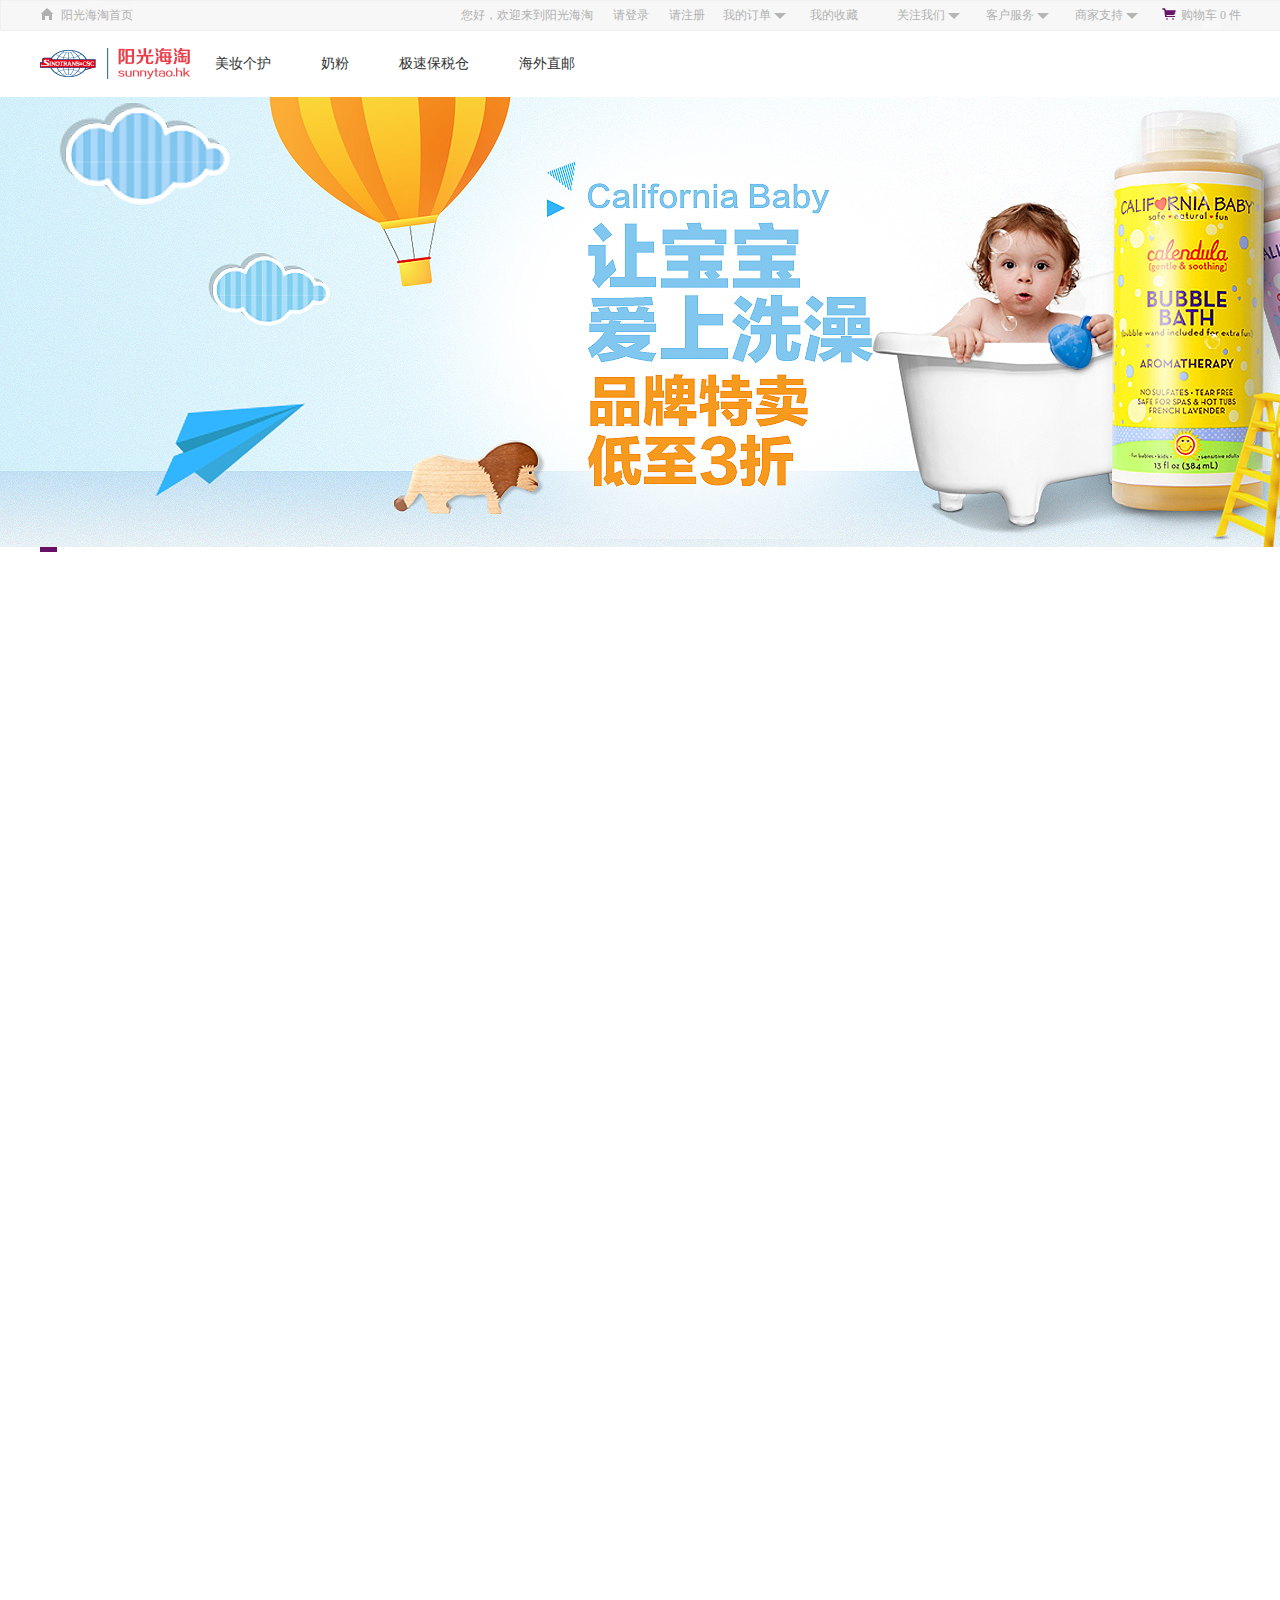
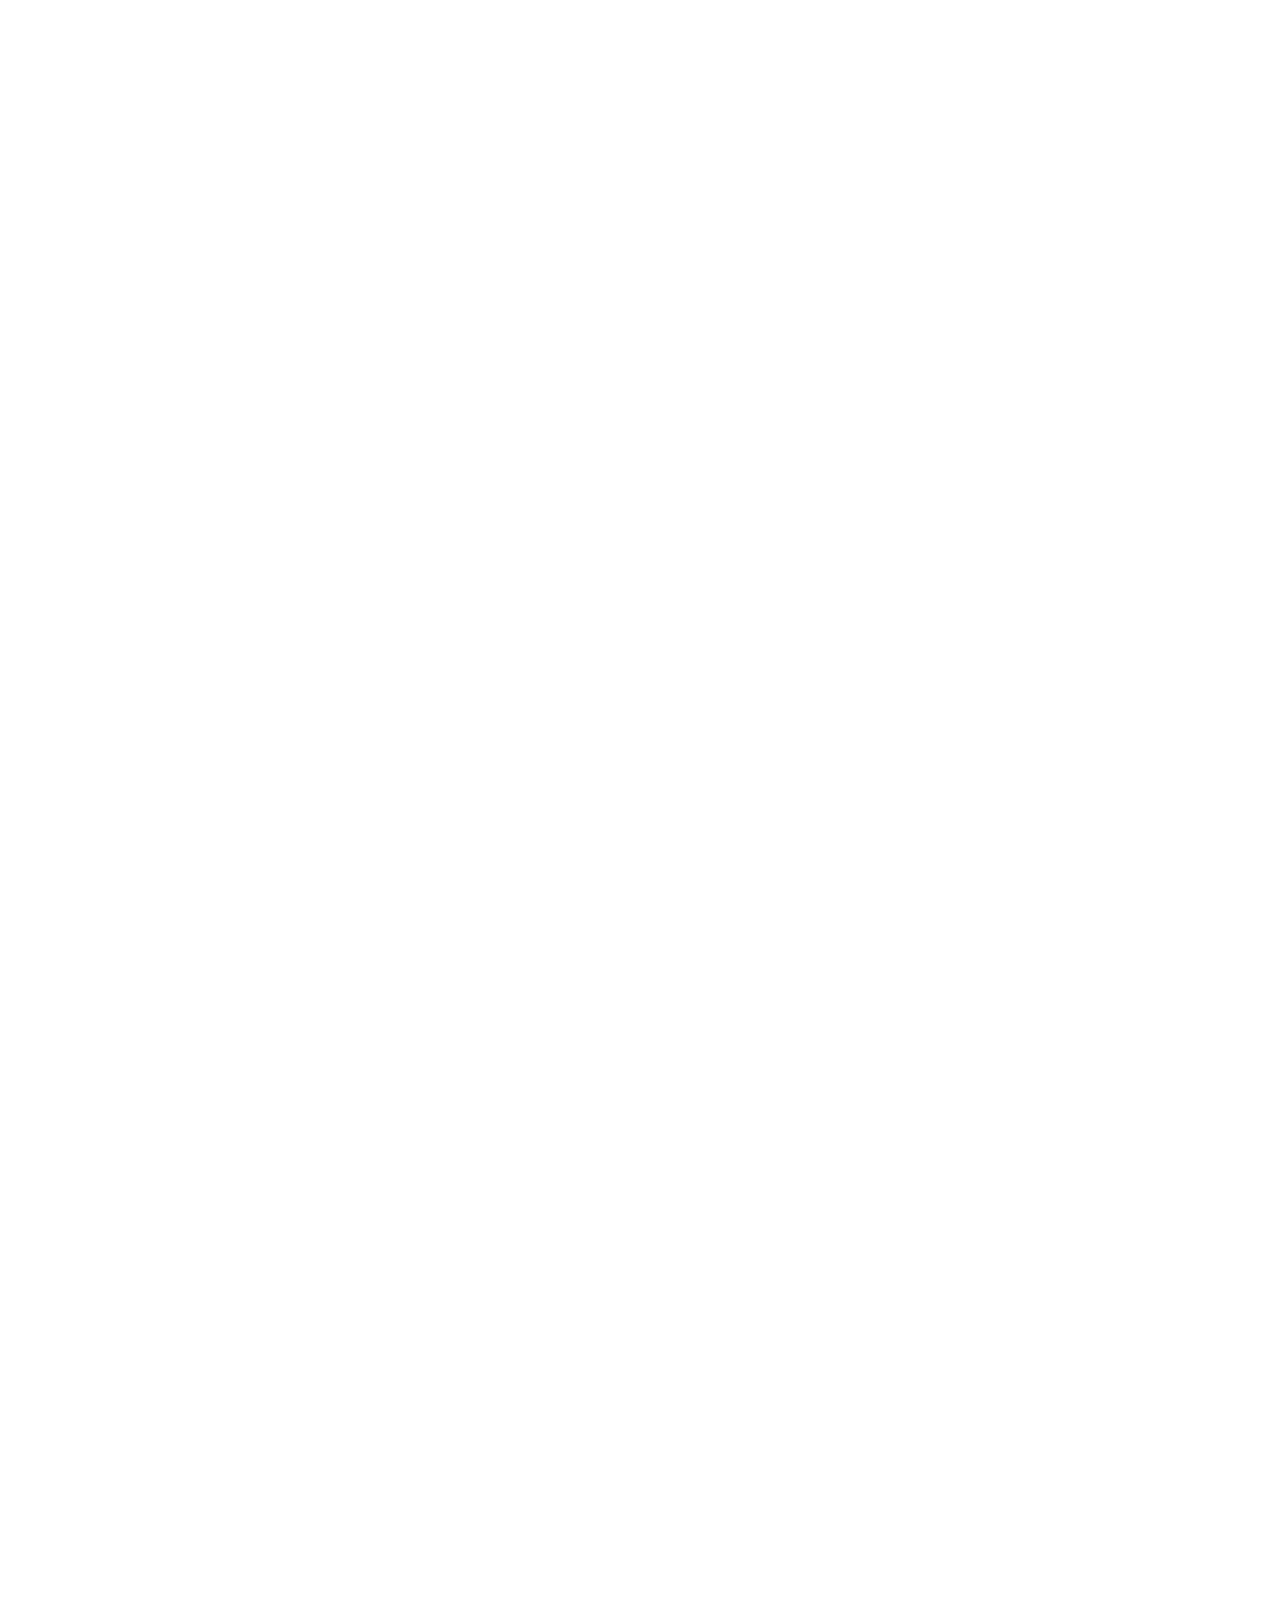
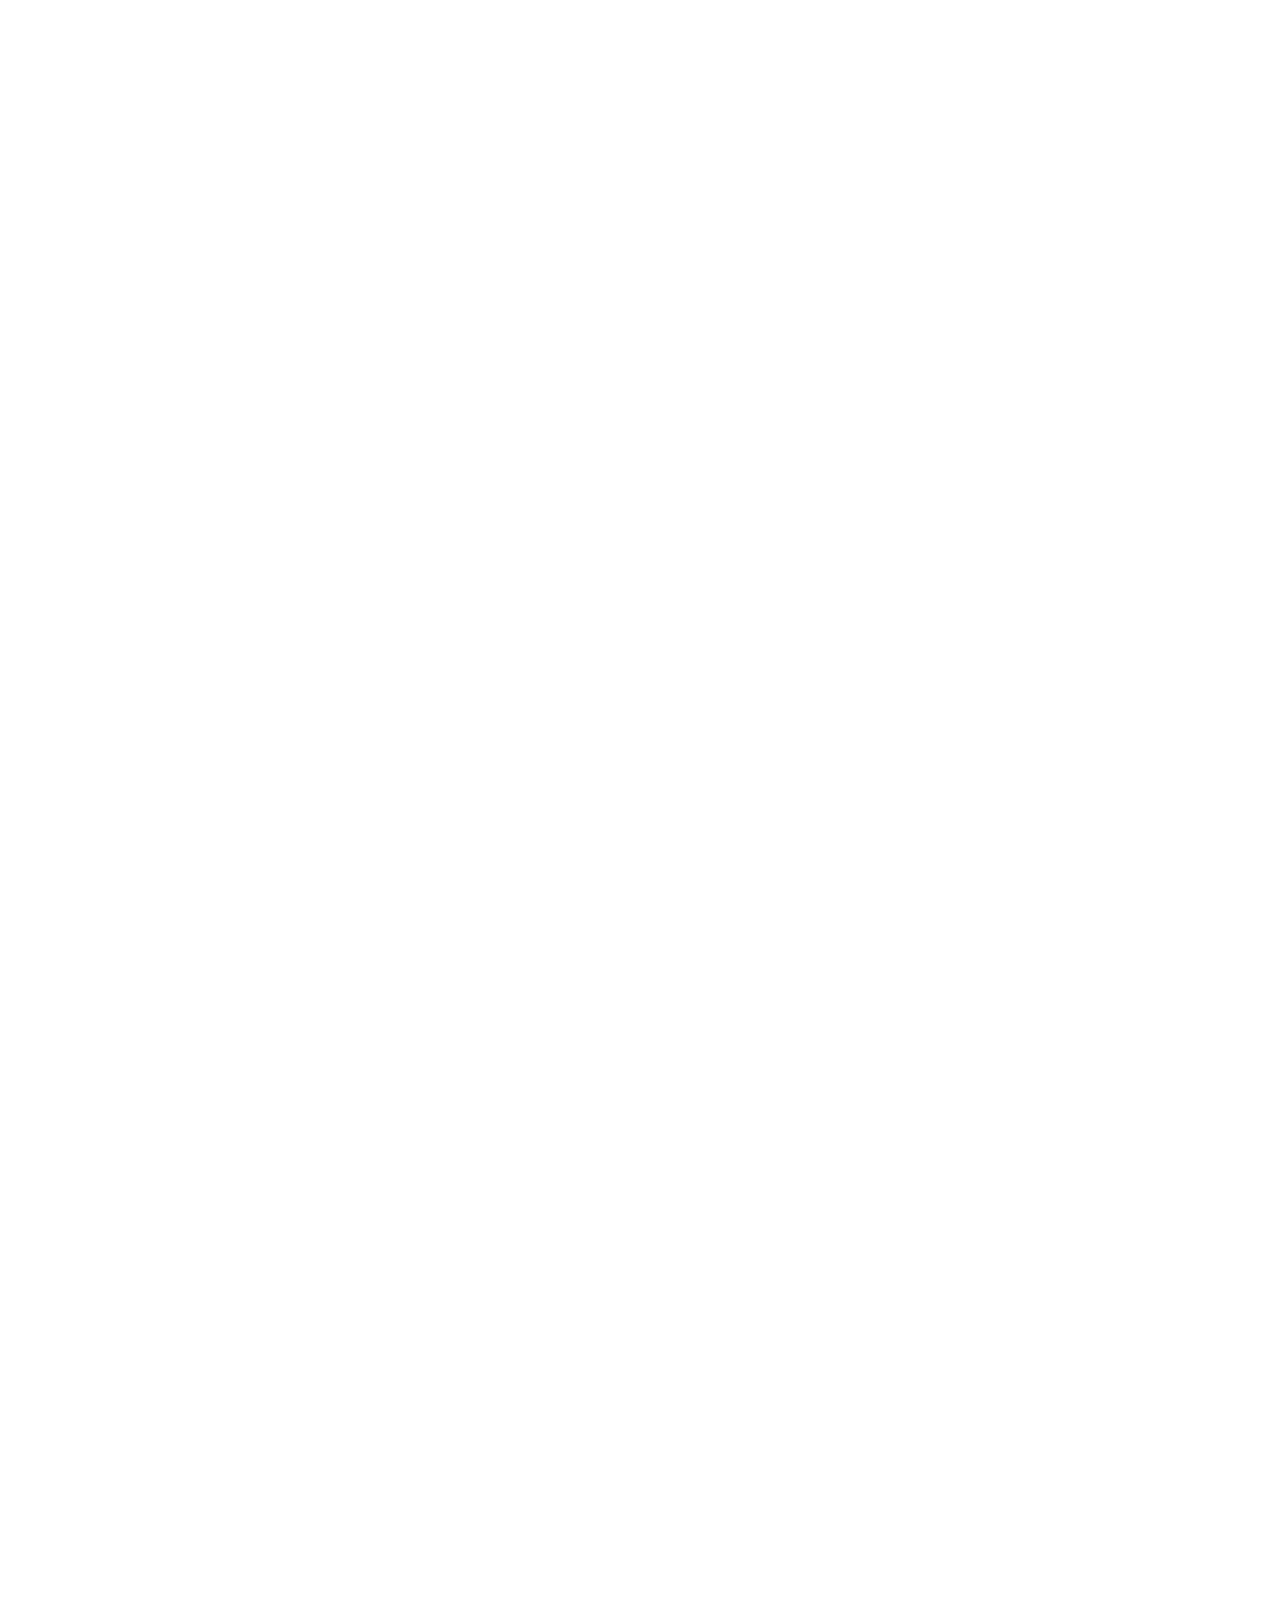
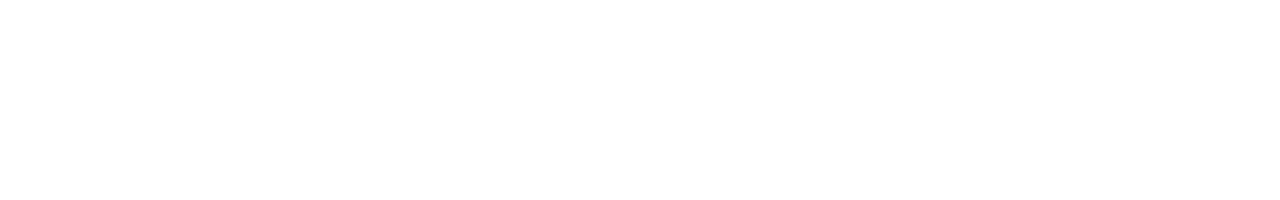
==== src/index.html @ ca4d538e "top nav and banner完成" ====
<!doctype html>
<html lang="en">
<head>
	<meta charset="UTF-8">
	<title>阳光海淘</title>
</head>
<link rel="stylesheet" href="css/style.css">
<link rel="stylesheet" href="css/index.css">
<script src="js/jquery.js"></script>
<body>
<!-- top -->
	<div class="topWrap">
		<div class="top">
			<p class="left topLeft"><a href="index.html">阳光海淘首页</a></p>
			<div class="right topRight">
				<span class="left">您好，欢迎来到阳光海淘</span>
				<a class="left" href="html/login.html">请登录</a>
				<a class="left" href="html/register.html">请注册</a>
				<ul class="left dingdan">
					<li>我的订单
						<span class="triangle"></span>
						<div class="subList">
							<a href="">待支付</a>
							<a href="">待发货</a>
							<a href="">待评价</a>
						</div>
					</li>
					<li>我的收藏</li>
				</ul>
				<ul class="left guanzhu">
					<li>关注我们
						<span class="triangle"></span>
						<div class="subList">
							<a href="">待支付</a>
							<a href="">待发货</a>
							<a href="">待评价</a>
						</div>
					</li>
					<li>客户服务
						<span class="triangle"></span>
						<div class="subList">
							<a href="">在线客服</a>
							<a href="">客服邮箱</a>
							<a href="">客服电话</a>
						</div>
					</li>
					<li>商家支持
						<span class="triangle"></span>
						<div class="subList">
							<a href="">企业入驻</a>
							<a href="">卖家中心</a>
						</div>
					</li>
				</ul>
				<p class="left shoppingCart">购物车 <span id="goodsNum"> 0 </span> 件</p>
			</div>
		</div>
	</div>
<!-- nav -->
	<nav>
		<h1 class="logo left"><a href="index.html"><img src="img/logo.png" alt=""></a></h1>
		<ul class="left nav">
			<li>
				<a href="">美妆个护</a>
				<div class="listBottom"></div>
			</li>
			<li>
				<a href="">奶粉</a>
				<div class="listBottom"></div>

			</li>
			<li>
				<a href="">极速保税仓</a>
				<div class="listBottom"></div>
			</li>
			<li>
				<a href="">海外直邮</a>
				<div class="listBottom"></div>
			</li>
			<div class="subNav">
				<ul>
					<li><a href="">品牌</a></li>
					<li><a href="">jacob hooy 雅歌布</a></li>
					<li><a href="">avene 雅漾</a></li>
					<li><a href="">Montagne Jeuesse</a></li>
					<li><a href="">Nuxe 欧树</a></li>
					<li><a href="">Caudalie 欧缇丽</a></li>
					<li><a href="">balea 芭乐雅</a></li>
					<li><a href="">Bioderma 贝德玛</a></li>
					<li><a href="">CHI</a></li>
					<li><a href="">Mustela 妙乐思</a></li>
				</ul>
				<ul>
					<li><a href="">美妆个护</a></li>
					<li><a href="">面部护肤</a></li>
					<li><a href="">身体洗护</a></li>
					<li><a href="">洗发护发</a></li>
					<li><a href="">口腔护理</a></li>
					<li><a href="">手足护理</a></li>
				</ul>
			</div>
			<div class="subNav">
				<ul>
					<li><a href="">品牌</a></li>
					<li><a href="">jacob hooy 雅歌布</a></li>
					<li><a href="">avene 雅漾</a></li>
					<li><a href="">Montagne Jeuesse</a></li>
					<li><a href="">Nuxe 欧树</a></li>
					<li><a href="">Caudalie 欧缇丽</a></li>
					<li><a href="">balea 芭乐雅</a></li>
					<li><a href="">Bioderma 贝德玛</a></li>
					<li><a href="">CHI</a></li>
					<li><a href="">Mustela 妙乐思</a></li>
				</ul>
				<ul>
					<li><a href="">美妆个护</a></li>
					<li><a href="">面部护肤</a></li>
					<li><a href="">身体洗护</a></li>
					<li><a href="">洗发护发</a></li>
					<li><a href="">口腔护理</a></li>
					<li><a href="">手足护理</a></li>
				</ul>
				<ul>
					<li><a href="">品牌</a></li>
					<li><a href="">jacob hooy 雅歌布</a></li>
					<li><a href="">avene 雅漾</a></li>
					<li><a href="">Montagne Jeuesse</a></li>
					<li><a href="">Nuxe 欧树</a></li>
					<li><a href="">Caudalie 欧缇丽</a></li>
					<li><a href="">balea 芭乐雅</a></li>
					<li><a href="">Bioderma 贝德玛</a></li>
					<li><a href="">CHI</a></li>
					<li><a href="">Mustela 妙乐思</a></li>
				</ul>
			</div>
			<div class="subNav">
				<ul>
					<li><a href="">品牌</a></li>
					<li><a href="">jacob hooy 雅歌布</a></li>
					<li><a href="">avene 雅漾</a></li>
					<li><a href="">Montagne Jeuesse</a></li>
					<li><a href="">Nuxe 欧树</a></li>
					<li><a href="">Caudalie 欧缇丽</a></li>
					<li><a href="">balea 芭乐雅</a></li>
					<li><a href="">Bioderma 贝德玛</a></li>
					<li><a href="">CHI</a></li>
					<li><a href="">Mustela 妙乐思</a></li>
				</ul>
				<ul>
					<li><a href="">品牌</a></li>
					<li><a href="">jacob hooy 雅歌布</a></li>
					<li><a href="">avene 雅漾</a></li>
					<li><a href="">Montagne Jeuesse</a></li>
					<li><a href="">Nuxe 欧树</a></li>
					<li><a href="">Caudalie 欧缇丽</a></li>
					<li><a href="">balea 芭乐雅</a></li>
					<li><a href="">Bioderma 贝德玛</a></li>
					<li><a href="">CHI</a></li>
					<li><a href="">Mustela 妙乐思</a></li>
				</ul>
				<ul>
					<li><a href="">品牌</a></li>
					<li><a href="">jacob hooy 雅歌布</a></li>
					<li><a href="">avene 雅漾</a></li>
					<li><a href="">Montagne Jeuesse</a></li>
					<li><a href="">Nuxe 欧树</a></li>
					<li><a href="">Caudalie 欧缇丽</a></li>
					<li><a href="">balea 芭乐雅</a></li>
					<li><a href="">Bioderma 贝德玛</a></li>
					<li><a href="">CHI</a></li>
					<li><a href="">Mustela 妙乐思</a></li>
				</ul>
			</div>
			<div class="subNav">
				<ul>
					<li><a href="">品牌</a></li>
					<li><a href="">jacob hooy 雅歌布</a></li>
					<li><a href="">avene 雅漾</a></li>
					<li><a href="">Montagne Jeuesse</a></li>
					<li><a href="">Nuxe 欧树</a></li>
					<li><a href="">Caudalie 欧缇丽</a></li>
					<li><a href="">balea 芭乐雅</a></li>
					<li><a href="">Bioderma 贝德玛</a></li>
					<li><a href="">CHI</a></li>
					<li><a href="">Mustela 妙乐思</a></li>
				</ul>
				<ul>
					<li><a href="">品牌</a></li>
					<li><a href="">jacob hooy 雅歌布</a></li>
					<li><a href="">avene 雅漾</a></li>
					<li><a href="">Montagne Jeuesse</a></li>
					<li><a href="">Nuxe 欧树</a></li>
					<li><a href="">Caudalie 欧缇丽</a></li>
					<li><a href="">balea 芭乐雅</a></li>
					<li><a href="">Bioderma 贝德玛</a></li>
					<li><a href="">CHI</a></li>
					<li><a href="">Mustela 妙乐思</a></li>
				</ul>
				<ul>
					<li><a href="">品牌</a></li>
					<li><a href="">jacob hooy 雅歌布</a></li>
					<li><a href="">avene 雅漾</a></li>
					<li><a href="">Montagne Jeuesse</a></li>
					<li><a href="">Nuxe 欧树</a></li>
					<li><a href="">Caudalie 欧缇丽</a></li>
					<li><a href="">balea 芭乐雅</a></li>
					<li><a href="">Bioderma 贝德玛</a></li>
					<li><a href="">CHI</a></li>
					<li><a href="">Mustela 妙乐思</a></li>
				</ul>
				<ul>
					<li><a href="">品牌</a></li>
					<li><a href="">jacob hooy 雅歌布</a></li>
					<li><a href="">avene 雅漾</a></li>
					<li><a href="">Montagne Jeuesse</a></li>
					<li><a href="">Nuxe 欧树</a></li>
					<li><a href="">Caudalie 欧缇丽</a></li>
					<li><a href="">balea 芭乐雅</a></li>
					<li><a href="">Bioderma 贝德玛</a></li>
					<li><a href="">CHI</a></li>
					<li><a href="">Mustela 妙乐思</a></li>
				</ul>
				<ul>
					<li><a href="">品牌</a></li>
					<li><a href="">jacob hooy 雅歌布</a></li>
					<li><a href="">avene 雅漾</a></li>
					<li><a href="">Montagne Jeuesse</a></li>
					<li><a href="">Nuxe 欧树</a></li>
					<li><a href="">Caudalie 欧缇丽</a></li>
					<li><a href="">balea 芭乐雅</a></li>
					<li><a href="">Bioderma 贝德玛</a></li>
					<li><a href="">CHI</a></li>
					<li><a href="">Mustela 妙乐思</a></li>
				</ul>
			</div>	
		</ul>
	</nav>
	<!-- banner -->
	<div class="banner">
		<a href="" style="display:block"><img src="img/banner_1.jpg" alt=""></a>
		<a href=""><img src="img/banner_2.jpg" alt=""></a>
		<a href=""><img src="img/banner_3.jpg" alt=""></a>
		<a href=""><img src="img/banner_4.jpg" alt=""></a>
		<a href=""><img src="img/banner_5.jpg" alt=""></a>
	</div>
	<div class="bannerBtn">
		<div><p></p></div>
		<div><p></p></div>
		<div><p></p></div>
		<div><p></p></div>
		<div><p></p></div>
	</div>
</body>
<script src="js/nav.js"></script>
<script src="js/index.js"></script>
</html>
---- src/css/style.css ----
html,body,ul,li,ol,dl,dd,dt,p,h1,h2,h3,h4,h5,h6,form,img{ margin:0; padding:0;}
a{text-decoration:none;}
img{border:none;}
ul,ol,li{ list-style:none;}
body{font:12px "微软雅黑";height:5000px;}
.left{ float:left;}
.right{ float:right;}
.triangle{ 
	width:0;
	height:0;
	display:inline-block;
	border-top:6px solid #b5b5b4;
	border-left:6px solid transparent;
	border-right:6px solid transparent;
}
.top li:hover{
	background: #fff;
	border-left: 1px solid #d4d4d4;
	border-right: 1px solid #d4d4d4;
	width:64px;
}
.top li:hover .triangle{
	animation:zhuan 400s linear 1;	
	transform:rotate(180deg);
}
.top li:hover .subList{
	display: block;
}


/* top */
.topWrap{width:100%;height:29px;border:1px solid #f0f0f0;background: #f7f7f7;}
.top{width:1200px;height:29px;margin:0 auto;line-height: 28px;color: #b2b2b2;}
.top a{color:#b2b2b2;margin-left:20px;}
.topLeft{background:url(img/smallBg.png) 0 -63px;}
.dingdan{margin-left:15px;}	
.dingdan li{ float: left;margin-right:15px;width:66px;}	
.guanzhu li{ float: left;margin-right:17px;width:66px;}
.shoppingCart{background:url(img/smallBg.png) 0 -3px;padding-left:20px;}

.top li{position: relative;padding:0 3px;}
.subList{position: absolute;border: 1px solid #d4d4d4;border-top:0;top:30px;left:-1px;padding:0 3px;display: none;margin-top:-2px;}
.subList a{display: block;width:64px;height:30px;margin:0;background: #fff;line-height: 30px;border:1px;}
/* nav */
nav{width:1200px;height:66px;margin:0 auto;}
.logo{padding-top:10px;}
.nav{position: relative;}
.nav li{float: left;}
.listBottom{height:3px;width:0;margin: 0 auto;background: #616;}
.nav li a{height:64px;line-height: 66px; color:#333;display: inline-block;padding:0 25px;font-size: 14px;}
.nav .subNav{min-width:800px;height:280px;position:absolute;left:0px;top:66px;display:none;}
.subNav ul{float:left;width:120px;height:260px;margin:10px 0;padding-left:30px;border-right:1px dotted #dadada;background:rgba(255,255,255,0.85);}
.subNav ul a{display:block;width:120px;height:26px;line-height: 26px;color: #97989a;padding:0;font-size: 10px;}
---- src/css/index.css ----
/* banner */
.banner{width:100%;height:450px;position: relative;}
.banner a{display: none;position: absolute;left:0;top:0;}
.bannerBtn{width:1200px;height:6px;margin:0 auto; overflow:hidden;}
.bannerBtn div {display: inline-block;height:auto;width:235px;position: relative;}
.bannerBtn div:nth-child(1){margin-left:0;}
.bannerBtn div p{display:inline-block; width:0px;height:6px;background: #661166; position: absolute;left: 0;top:-12px;}
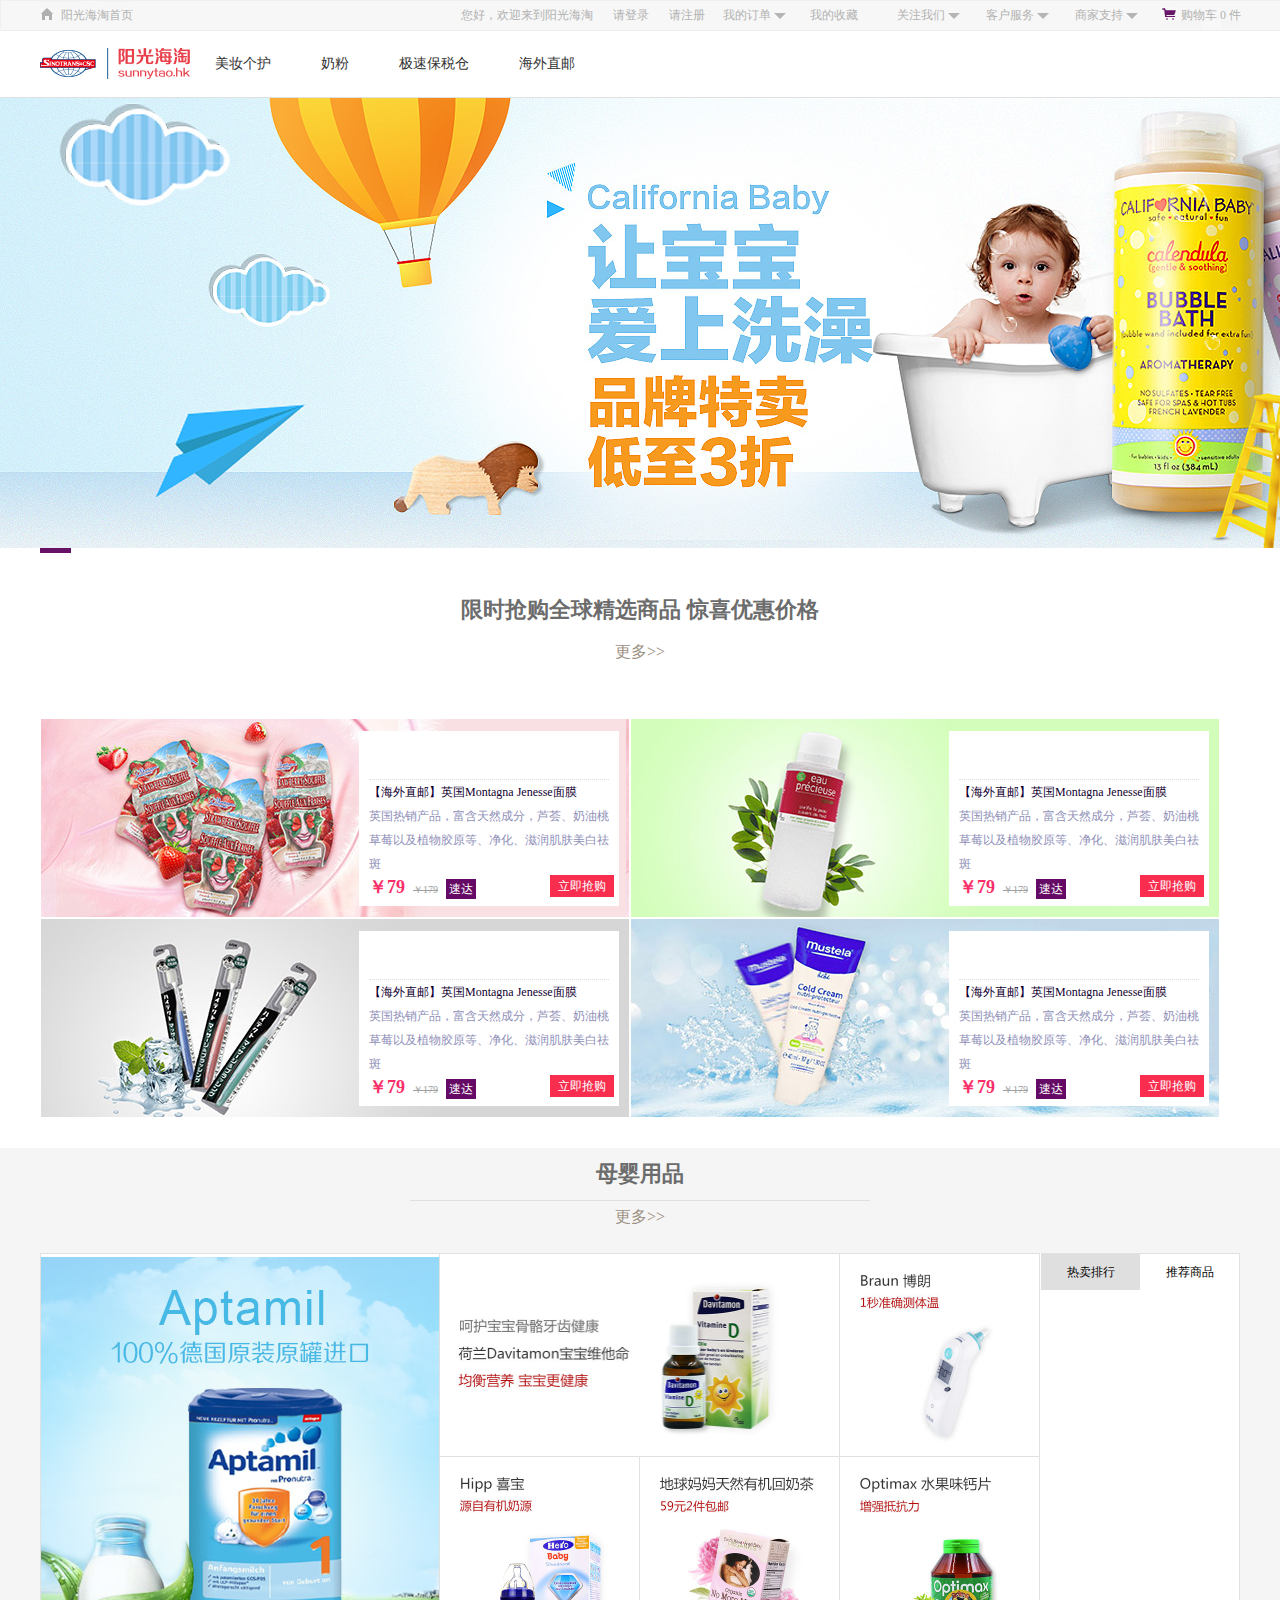
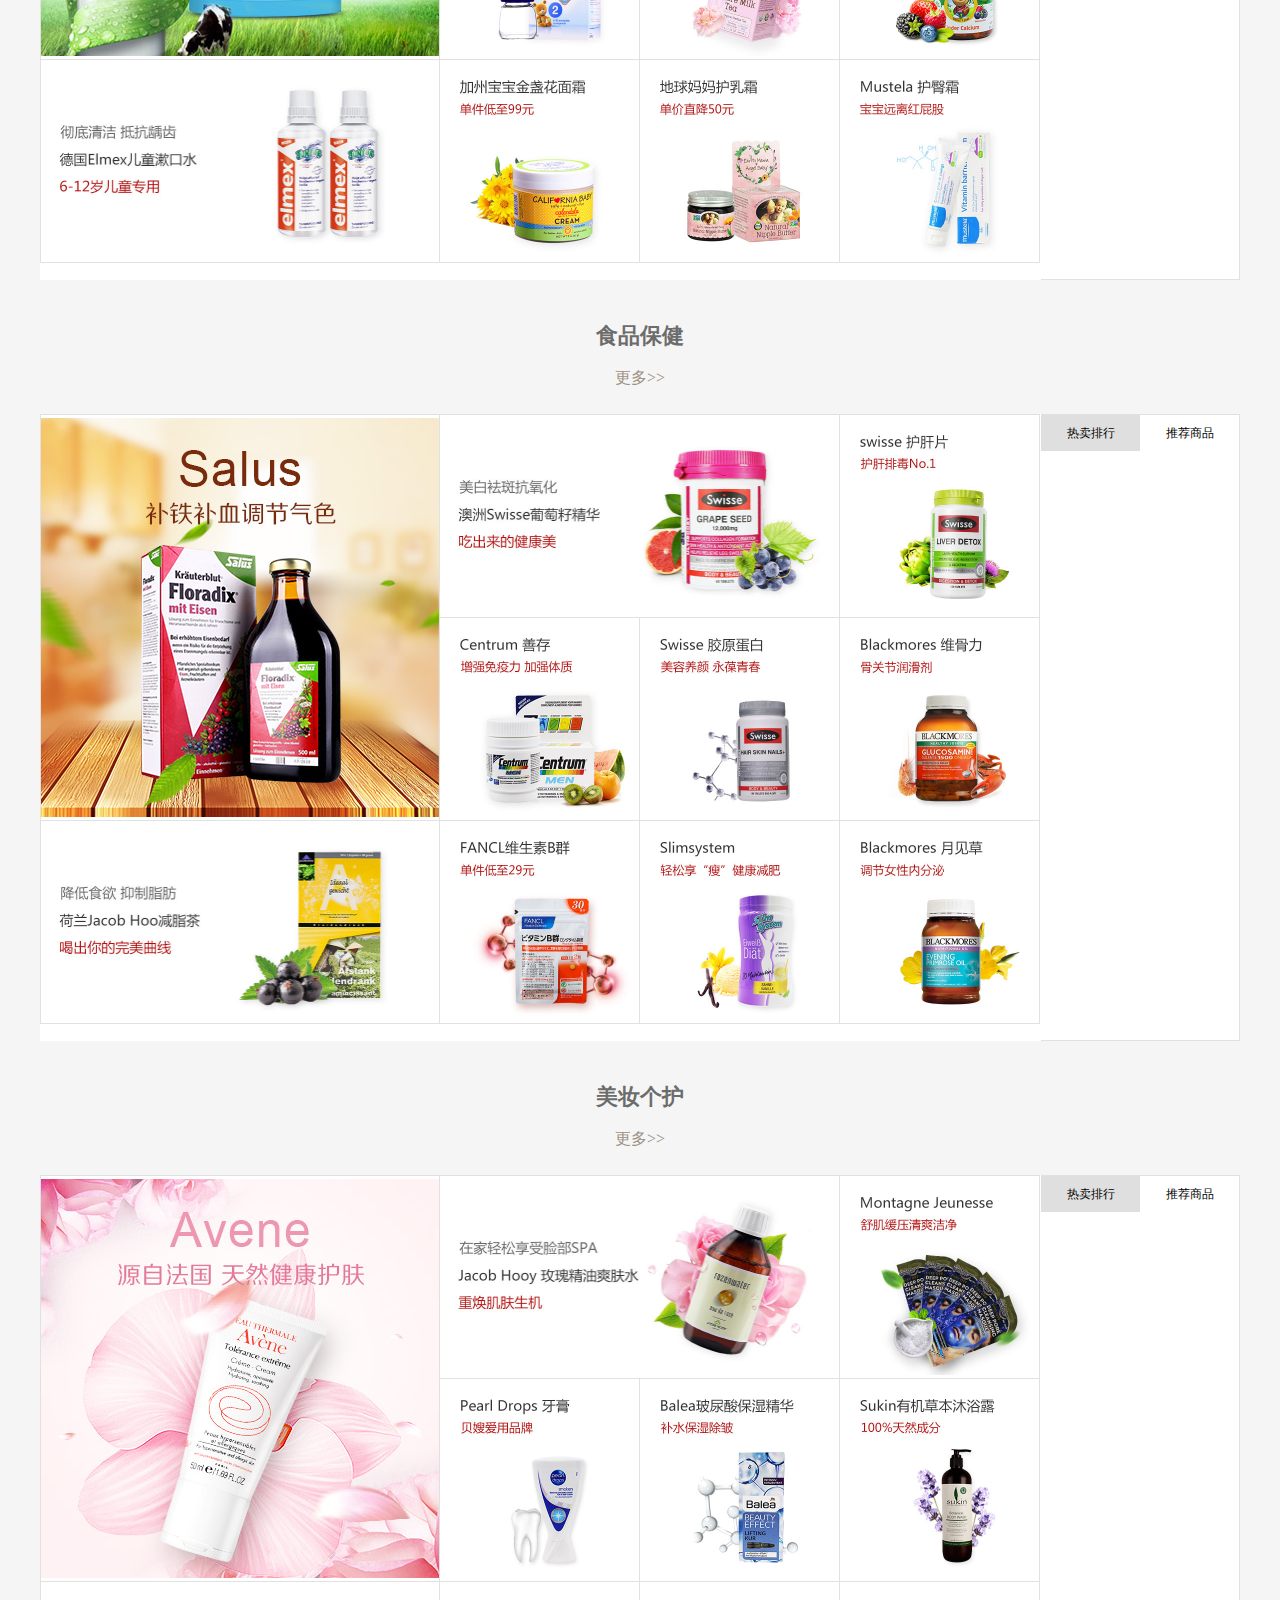
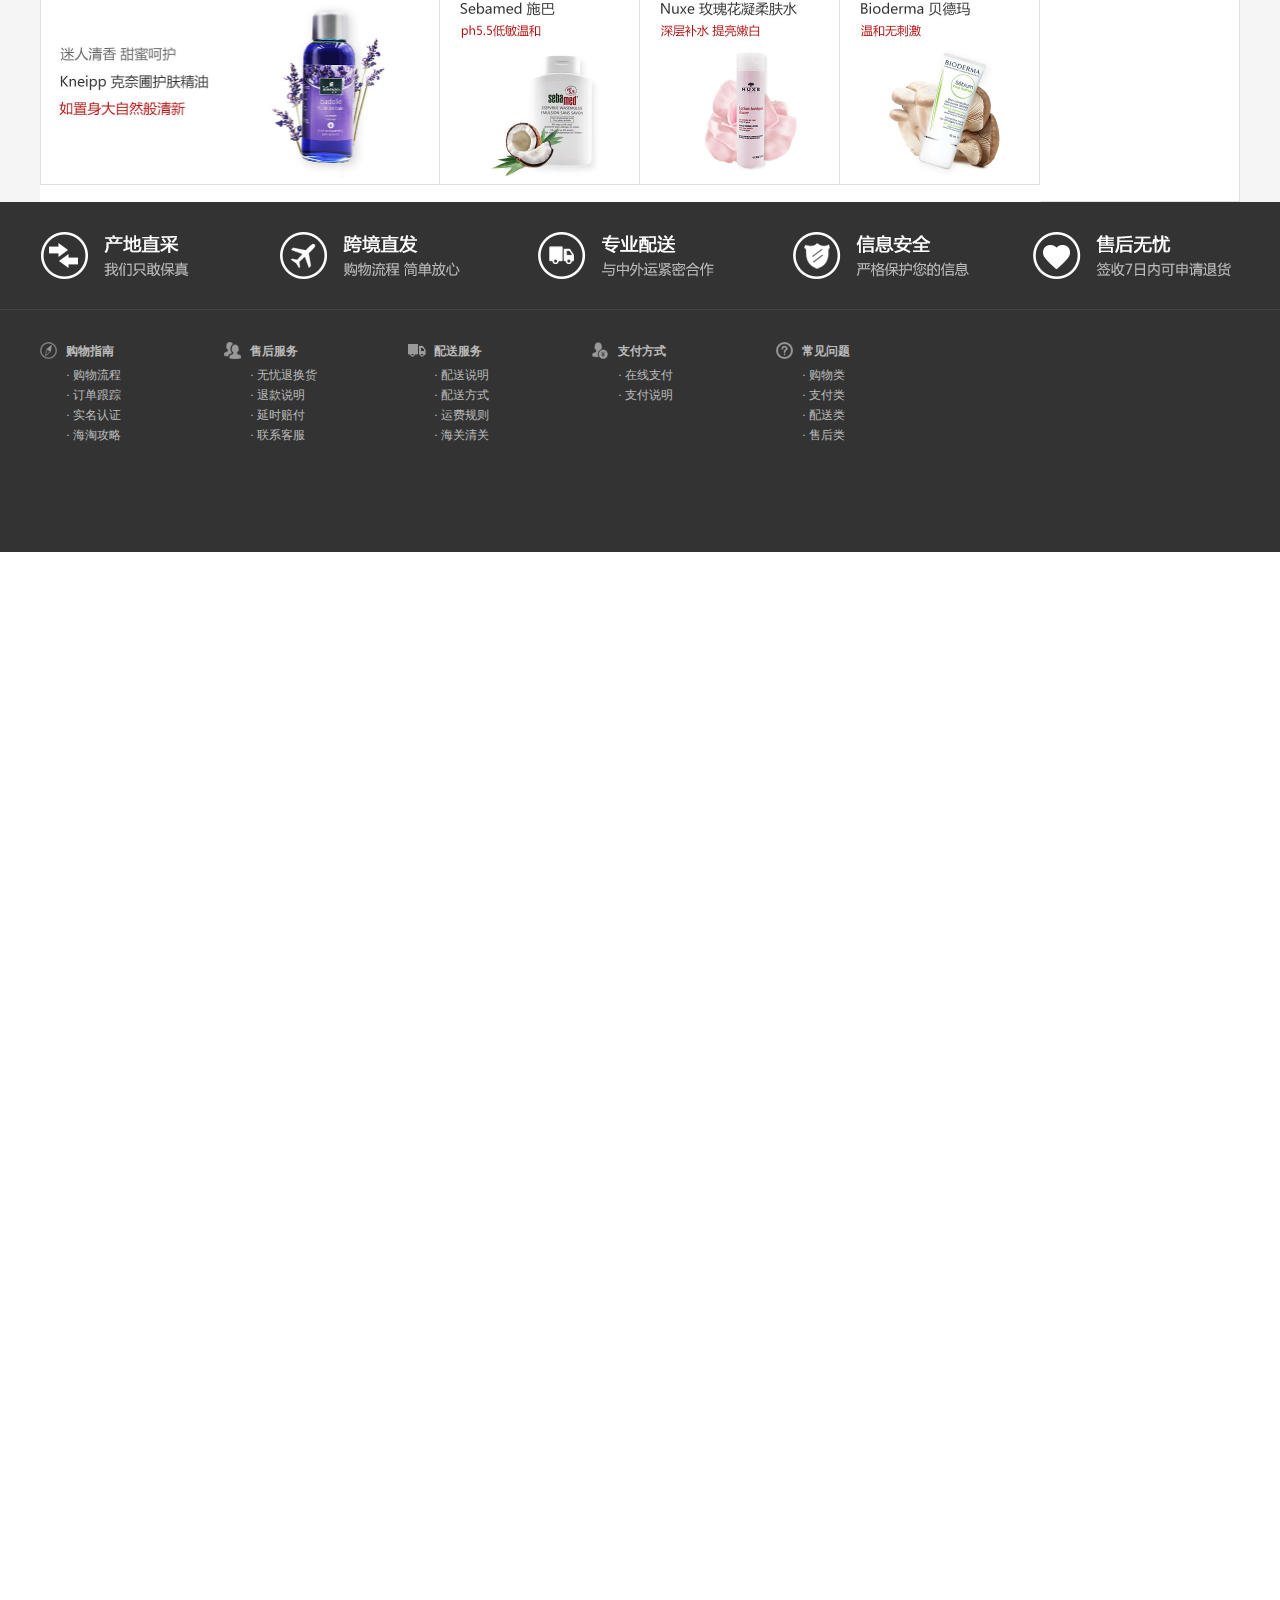
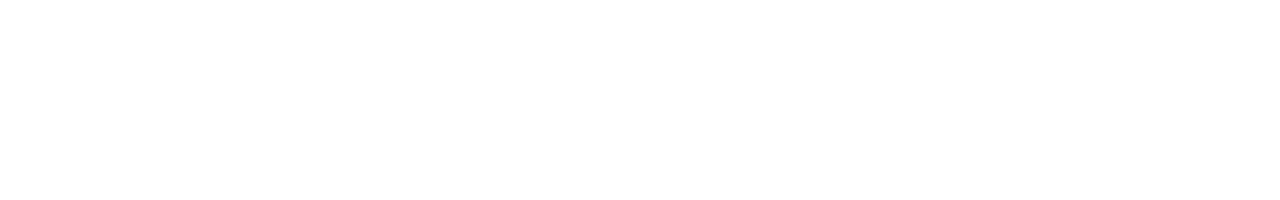
==== commit d71da617: "首页完成度90%" ====
--- a/src/index.html
+++ b/src/index.html
@@ -58,6 +58,7 @@
 	</div>
 <!-- nav -->
 	<nav>
+		<div>
 		<h1 class="logo left"><a href="index.html"><img src="img/logo.png" alt=""></a></h1>
 		<ul class="left nav">
 			<li>
@@ -234,6 +235,7 @@
 				</ul>
 			</div>	
 		</ul>
+		</div>
 	</nav>
 	<!-- banner -->
 	<div class="banner">
@@ -250,6 +252,187 @@
 		<div><p></p></div>
 		<div><p></p></div>
 	</div>
+<!-- main -->
+	<h2 class="title">限时抢购<span>全球精选商品 惊喜优惠价格</span></h2>
+	<a href="" class="titlemore">更多&gt;&gt;</a>
+	<div class="qianggou">
+		<div class="qianggou_cont">
+			<div>
+				<div>
+					<div class="qianggou_time"></div>
+					<div class="qianggouneirong">
+						<p>【海外直邮】英国Montagna Jenesse面膜</p>
+						<p>英国热销产品，富含天然成分，芦荟、奶油桃草莓以及植物胶原等、净化、滋润肌肤美白祛斑</p>
+					</div>
+					<p><span class="nowPrice">￥79</span><span class="beforePrice">￥179</span><span class="suda">速达</span><a href="" class="lijiqianggou">立即抢购</a></p>
+				</div>
+			</div>
+			<div>
+				<div>
+					<div class="qianggou_time"></div>
+					<div class="qianggouneirong">
+						<p>【海外直邮】英国Montagna Jenesse面膜</p>
+						<p>英国热销产品，富含天然成分，芦荟、奶油桃草莓以及植物胶原等、净化、滋润肌肤美白祛斑</p>
+					</div>
+					<p><span class="nowPrice">￥79</span><span class="beforePrice">￥179</span><span class="suda">速达</span><a href="" class="lijiqianggou">立即抢购</a></p>
+				</div>
+			</div>
+			<div>
+				<div>
+					<div class="qianggou_time"></div>
+					<div class="qianggouneirong">
+						<p>【海外直邮】英国Montagna Jenesse面膜</p>
+						<p>英国热销产品，富含天然成分，芦荟、奶油桃草莓以及植物胶原等、净化、滋润肌肤美白祛斑</p>
+					</div>
+					<p><span class="nowPrice">￥79</span><span class="beforePrice">￥179</span><span class="suda">速达</span><a href="" class="lijiqianggou">立即抢购</a></p>
+				</div>
+			</div>
+			<div>
+				<div>
+					<div class="qianggou_time"></div>
+					<div class="qianggouneirong">
+						<p>【海外直邮】英国Montagna Jenesse面膜</p>
+						<p>英国热销产品，富含天然成分，芦荟、奶油桃草莓以及植物胶原等、净化、滋润肌肤美白祛斑</p>
+					</div>
+					<p><span class="nowPrice">￥79</span><span class="beforePrice">￥179</span><span class="suda">速达</span><a href="" class="lijiqianggou">立即抢购</a></p>
+				</div>
+			</div>
+		</div>
+	</div>
+<!-- 母婴用品 -->
+
+<div class="zhanshiqu">
+	<h2 class="title">母婴用品</h2>
+	<a href="" class="titlemore">更多&gt;&gt;</a>	
+	<div class="main_content">
+		<div class="neirong">
+			<table class="chanpinzhanshi left">
+				<tr>
+					<td colspan="2" rowspan="2" class="bigTd"><a href=""><img src="img/my1.jpg" alt=""></a></td>
+					<td colspan="2" class="bigTd"><a href=""><img src="img/my2.jpg" alt=""></a><p></p></td>
+					<td><a href=""><img src="img/my3.jpg" alt=""></a><p></p></td>
+				</tr>
+				<tr>
+					<td><a href=""><img src="img/my4.jpg" alt=""></a><p></p></td>
+					<td><a href=""><img src="img/my5.jpg" alt=""></a><p></p></td>
+					<td><a href=""><img src="img/my6.jpg" alt=""></a><p></p></td>
+				</tr>
+				<tr>	
+					<td colspan="2" class="bigTd"><a href=""><img src="img/my7.jpg" alt=""></a><p></p></td>
+					<td><a href=""><img src="img/my8.jpg" alt=""></a><p></p></td>
+					<td><a href=""><img src="img/my9.jpg" alt=""></a><p></p></td>
+					<td><a href=""><img src="img/my10.jpg" alt=""></a><p></p></td>
+				</tr>
+			</table>
+			<div class="chanpinright right">
+				<div class="tuijian"><p class="huisexuanzhong">热卖排行</p><p>推荐商品</p></div>
+				<dl>
+				</dl>
+			</div>		
+		</div>
+	</div>
+<!-- 食品保健 -->
+	<h2 class="title">食品保健</h2>
+	<a href="" class="titlemore">更多&gt;&gt;</a>
+	<div class="main_content">
+		<div class="neirong">
+			<table class="chanpinzhanshi left">
+				<tr>
+					<td colspan="2" rowspan="2" class="bigTd"><a href=""><img src="img/bj1.jpg" alt=""></a></td>
+					<td colspan="2" class="bigTd"><a href=""><img src="img/bj2.jpg" alt=""></a><p></p></td>
+					<td><a href=""><img src="img/bj3.jpg" alt=""></a><p></p></td>
+				</tr>
+				<tr>
+					<td><a href=""><img src="img/bj4.jpg" alt=""></a><p></p></td>
+					<td><a href=""><img src="img/bj5.jpg" alt=""></a><p></p></td>
+					<td><a href=""><img src="img/bj6.jpg" alt=""></a><p></p></td>
+				</tr>
+				<tr>	
+					<td colspan="2" class="bigTd"><a href=""><img src="img/bj7.jpg" alt=""></a><p></p></td>
+					<td><a href=""><img src="img/bj8.jpg" alt=""></a><p></p></td>
+					<td><a href=""><img src="img/bj9.jpg" alt=""></a><p></p></td>
+					<td><a href=""><img src="img/bj10.jpg" alt=""></a><p></p></td>
+				</tr>
+			</table>
+			<div class="chanpinright right">
+				<div class="tuijian"><p class="huisexuanzhong">热卖排行</p><p>推荐商品</p></div>
+				<dl>
+				</dl>
+			</div>		
+		</div>
+	</div>
+<!-- 美妆个护 -->
+	<h2 class="title">美妆个护</h2>
+	<a href="" class="titlemore">更多&gt;&gt;</a>
+	<div class="main_content">
+		<div class="neirong">
+			<table class="chanpinzhanshi left">
+				<tr>
+					<td colspan="2" rowspan="2" class="bigTd"><a href=""><img src="img/mz1.jpg" alt=""></a></td>
+					<td colspan="2" class="bigTd"><a href=""><img src="img/mz2.jpg" alt=""></a><p></p></td>
+					<td><a href=""><img src="img/mz3.jpg" alt=""></a><p></p></td>
+				</tr>
+				<tr>
+					<td><a href=""><img src="img/mz4.jpg" alt=""></a><p></p></td>
+					<td><a href=""><img src="img/mz5.jpg" alt=""></a><p></p></td>
+					<td><a href=""><img src="img/mz6.jpg" alt=""></a><p></p></td>
+				</tr>
+				<tr>	
+					<td colspan="2" class="bigTd"><a href=""><img src="img/mz7.jpg" alt=""></a><p></p></td>
+					<td><a href=""><img src="img/mz8.jpg" alt=""></a><p></p></td>
+					<td><a href=""><img src="img/mz9.jpg" alt=""></a><p></p></td>
+					<td><a href=""><img src="img/mz10.jpg" alt=""></a><p></p></td>
+				</tr>
+			</table>
+			<div class="chanpinright right">
+				<div class="tuijian"><p class="huisexuanzhong">热卖排行</p><p>推荐商品</p></div>
+				<dl>
+				</dl>
+			</div>		
+		</div>
+	</div>
+</div>
+<!-- footer -->
+<footer>
+	<img src="img/footer.jpg" alt="" class="footerpic">
+	<div class="footnav">
+		<div>	
+			<ul>
+				<li class="firstList footList1">购物指南</li>
+				<li><a href="">·&nbsp;购物流程</a></li>
+				<li><a href="">·&nbsp;订单跟踪</a></li>
+				<li><a href="">·&nbsp;实名认证</a></li>
+				<li><a href="">·&nbsp;海淘攻略</a></li>
+			</ul>
+			<ul>
+				<li class="firstList footList2">售后服务</li>
+				<li><a href="">·&nbsp;无忧退换货</a></li>
+				<li><a href="">·&nbsp;退款说明</a></li>
+				<li><a href="">·&nbsp;延时赔付</a></li>
+				<li><a href="">·&nbsp;联系客服</a></li>
+			</ul>
+			<ul>
+				<li class="firstList footList3">配送服务</li>
+				<li><a href="">·&nbsp;配送说明</a></li>
+				<li><a href="">·&nbsp;配送方式</a></li>
+				<li><a href="">·&nbsp;运费规则</a></li>
+				<li><a href="">·&nbsp;海关清关</a></li>
+			</ul>
+			<ul>
+				<li class="firstList footList4">支付方式</li>
+				<li><a href="">·&nbsp;在线支付</a></li>
+				<li><a href="">·&nbsp;支付说明</a></li>
+			</ul>
+			<ul>
+				<li class="firstList footList5">常见问题</li>
+				<li><a href="">·&nbsp;购物类</a></li>
+				<li><a href="">·&nbsp;支付类</a></li>
+				<li><a href="">·&nbsp;配送类</a></li>
+				<li><a href="">·&nbsp;售后类</a></li>
+			</ul>
+		</div>
+	</div>
+</footer>
 </body>
 <script src="js/nav.js"></script>
 <script src="js/index.js"></script>
--- a/src/css/style.css
+++ b/src/css/style.css
@@ -1,8 +1,8 @@
-html,body,ul,li,ol,dl,dd,dt,p,h1,h2,h3,h4,h5,h6,form,img{ margin:0; padding:0;}
+html,body,ul,li,ol,dl,dd,dt,p,h1,h2,h3,h4,h5,h6,form,img,table,tbody,tr,td{ margin:0; padding:0;}
 a{text-decoration:none;}
 img{border:none;}
 ul,ol,li{ list-style:none;}
-body{font:12px "微软雅黑";height:5000px;}
+body{font:12px "微软雅黑";height:5000px;width:100%;overflow-x: hidden;}
 .left{ float:left;}
 .right{ float:right;}
 .triangle{ 
@@ -20,7 +20,10 @@
 	width:64px;
 }
 .top li:hover .triangle{
-	animation:zhuan 400s linear 1;	
+	transition: transform 200ms;
+	-moz-transition: transform 200ms; /* Firefox 4 */
+	-webkit-transition: transform 200ms; /* Safari 和 Chrome */
+	-o-transition: transform 200ms; /* Opera */
 	transform:rotate(180deg);
 }
 .top li:hover .subList{
@@ -42,15 +45,30 @@
 .subList{position: absolute;border: 1px solid #d4d4d4;border-top:0;top:30px;left:-1px;padding:0 3px;display: none;margin-top:-2px;}
 .subList a{display: block;width:64px;height:30px;margin:0;background: #fff;line-height: 30px;border:1px;}
 /* nav */
-nav{width:1200px;height:66px;margin:0 auto;}
+nav{width:100%;background: #fff;box-shadow: 0 3px 3px 1px #e1e1e1;z-index:10;}
+nav>div{width:1200px;height:66px;margin:0 auto;}
 .logo{padding-top:10px;}
 .nav{position: relative;}
 .nav li{float: left;}
 .listBottom{height:3px;width:0;margin: 0 auto;background: #616;}
 .nav li a{height:64px;line-height: 66px; color:#333;display: inline-block;padding:0 25px;font-size: 14px;}
-.nav .subNav{min-width:800px;height:280px;position:absolute;left:0px;top:66px;display:none;}
-.subNav ul{float:left;width:120px;height:260px;margin:10px 0;padding-left:30px;border-right:1px dotted #dadada;background:rgba(255,255,255,0.85);}
+.nav .subNav{width:800px;height:280px;position:absolute;left:0px;top:66px;display:none;z-index: 2;background:rgba(255,255,255,0.85);}
+.subNav ul{float:left;width:120px;height:260px;margin:10px 0;padding-left:30px;border-right:1px dotted #dadada;}
 .subNav ul a{display:block;width:120px;height:26px;line-height: 26px;color: #97989a;padding:0;font-size: 10px;}
+/*footer*/
+footer{width:100%;background: #333;}
+.footerpic{margin: 0 auto; display: block;padding:30px 0;}
+.footnav{width:100%;border-top:1px solid #444;padding-top:32px;}
+.footnav>div{width:1200px;margin: 0 auto;overflow: hidden;}
+.footnav ul{float: left;width:184px;height:210px;color: #bbb;}
+.footnav ul li{margin-left:26px;}
+.footnav ul li a {color: #bbb;line-height: 20px;}
+.footnav .firstList{line-height: 18px;font-weight:bold;margin-bottom: 5px;margin-left:0;list-style: none;padding-left:26px;}
+.footList1{background: url(img/footpic1.png) no-repeat;}
+.footList2{background: url(img/footpic2.png) no-repeat;}
+.footList3{background: url(img/footpic3.png) no-repeat;}
+.footList4{background: url(img/footpic4.png) no-repeat;}
+.footList5{background: url(img/footpic5.png) no-repeat;}
 
 
 
--- a/src/css/index.css
+++ b/src/css/index.css
@@ -1,7 +1,39 @@
 /* banner */
-.banner{width:100%;height:450px;position: relative;}
-.banner a{display: none;position: absolute;left:0;top:0;}
+.banner{width:100%;height:450px;position: relative;overflow: hidden;}
+.banner a{display: none;position: absolute;left:0;top:0;width:100%;}
 .bannerBtn{width:1200px;height:6px;margin:0 auto; overflow:hidden;}
-.bannerBtn div {display: inline-block;height:auto;width:235px;position: relative;}
+.bannerBtn div {display: inline-block;height:auto;width:235px;position: relative;cursor: pointer;}
 .bannerBtn div:nth-child(1){margin-left:0;}
-.bannerBtn div p{display:inline-block; width:0px;height:6px;background: #661166; position: absolute;left: 0;top:-12px;}+.bannerBtn div p{display:inline-block; width:0px;height:6px;background: #661166; position: absolute;left: 0;top:-12px;}
+/*main*/
+.qianggou{width:1200px;margin:0 auto;margin-top:30px;margin-bottom: 30px;}
+.qianggou_cont{ height:400px;width:100%}
+.qianggou_cont>div{float: left;height:198px;width:588px;margin:1px;position: relative;background: url(img/qianggou1.jpg);}
+.qianggou_cont>div:nth-child(2){background: url(img/qianggou2.jpg)}
+.qianggou_cont>div:nth-child(3){background: url(img/qianggou3.jpg)}
+.qianggou_cont>div:nth-child(4){background: url(img/qianggou4.jpg)}
+.qianggou_cont>div>div{position: absolute;right:10px;top:12px;width:260px;height:175px;background: #fff;}
+.qianggouneirong{height:90px;overflow: hidden;line-height: 24px;color: #8f8fb8;padding-left:10px;margin-bottom: 5px;}
+.qianggouneirong p:nth-child(1){color: #11002f;}
+.qianggou_time{width:240px;height:48px;margin:0 10px;border-bottom:1px dotted #ddd;}
+.nowPrice{font-size: 18px;color: #f92e69;padding-left:10px;font-weight: bold;}
+.beforePrice{font-size: 10px;color: #9ea1a1;margin:0 8px;text-decoration: line-through;}
+.suda{background: #650b65;color: #fff;padding:3px;}
+.lijiqianggou{float: right;display: inline-block;width:64px;height:22px;line-height: 22px;text-align: center;background: #f92e4f;color: #fff;margin-right: 5px;}
+.title{font-size: 22px;color:#6c6c6c;line-height: 52px;margin:0 auto;text-align: center;padding-top:30px;}
+.title:nth-child(1){width:400px;padding:0 30px;border-bottom: solid 1px #e0e0e0;}
+.title:nth-child(1) span{font-size: 16px;color: #616;margin-left:15px;}
+.titlemore{width:100%;display:inline-block; font-size: 16px;line-height: 32px;color: #9c9083;text-align: center;margin-bottom: 20px;}
+/*楼层内容*/
+.zhanshiqu{width:100%;background: #f5f5f5;}
+.main_content{width:1200px;margin:0 auto;background: #fff;}
+.neirong{overflow: hidden;}
+.chanpinzhanshi{ border-collapse: collapse;}
+.chanpinzhanshi td{border:1px solid #e1e1e1;}
+.chanpinzhanshi td:hover p{background: #616;}
+.chanpinzhanshi td p{height:3px;width: 100%;}
+.chanpinzhanshi td img{width: 199px;display: block;}
+.chanpinzhanshi .bigTd img{width:398px;}
+.chanpinright{width:198px;min-height: 625px;border:1px solid #e1e1e1;border-left:0;}
+.tuijian p{float:left;width:50%;height:36px;text-align: center;line-height: 36px;}
+.huisexuanzhong{background: #dfdfdf}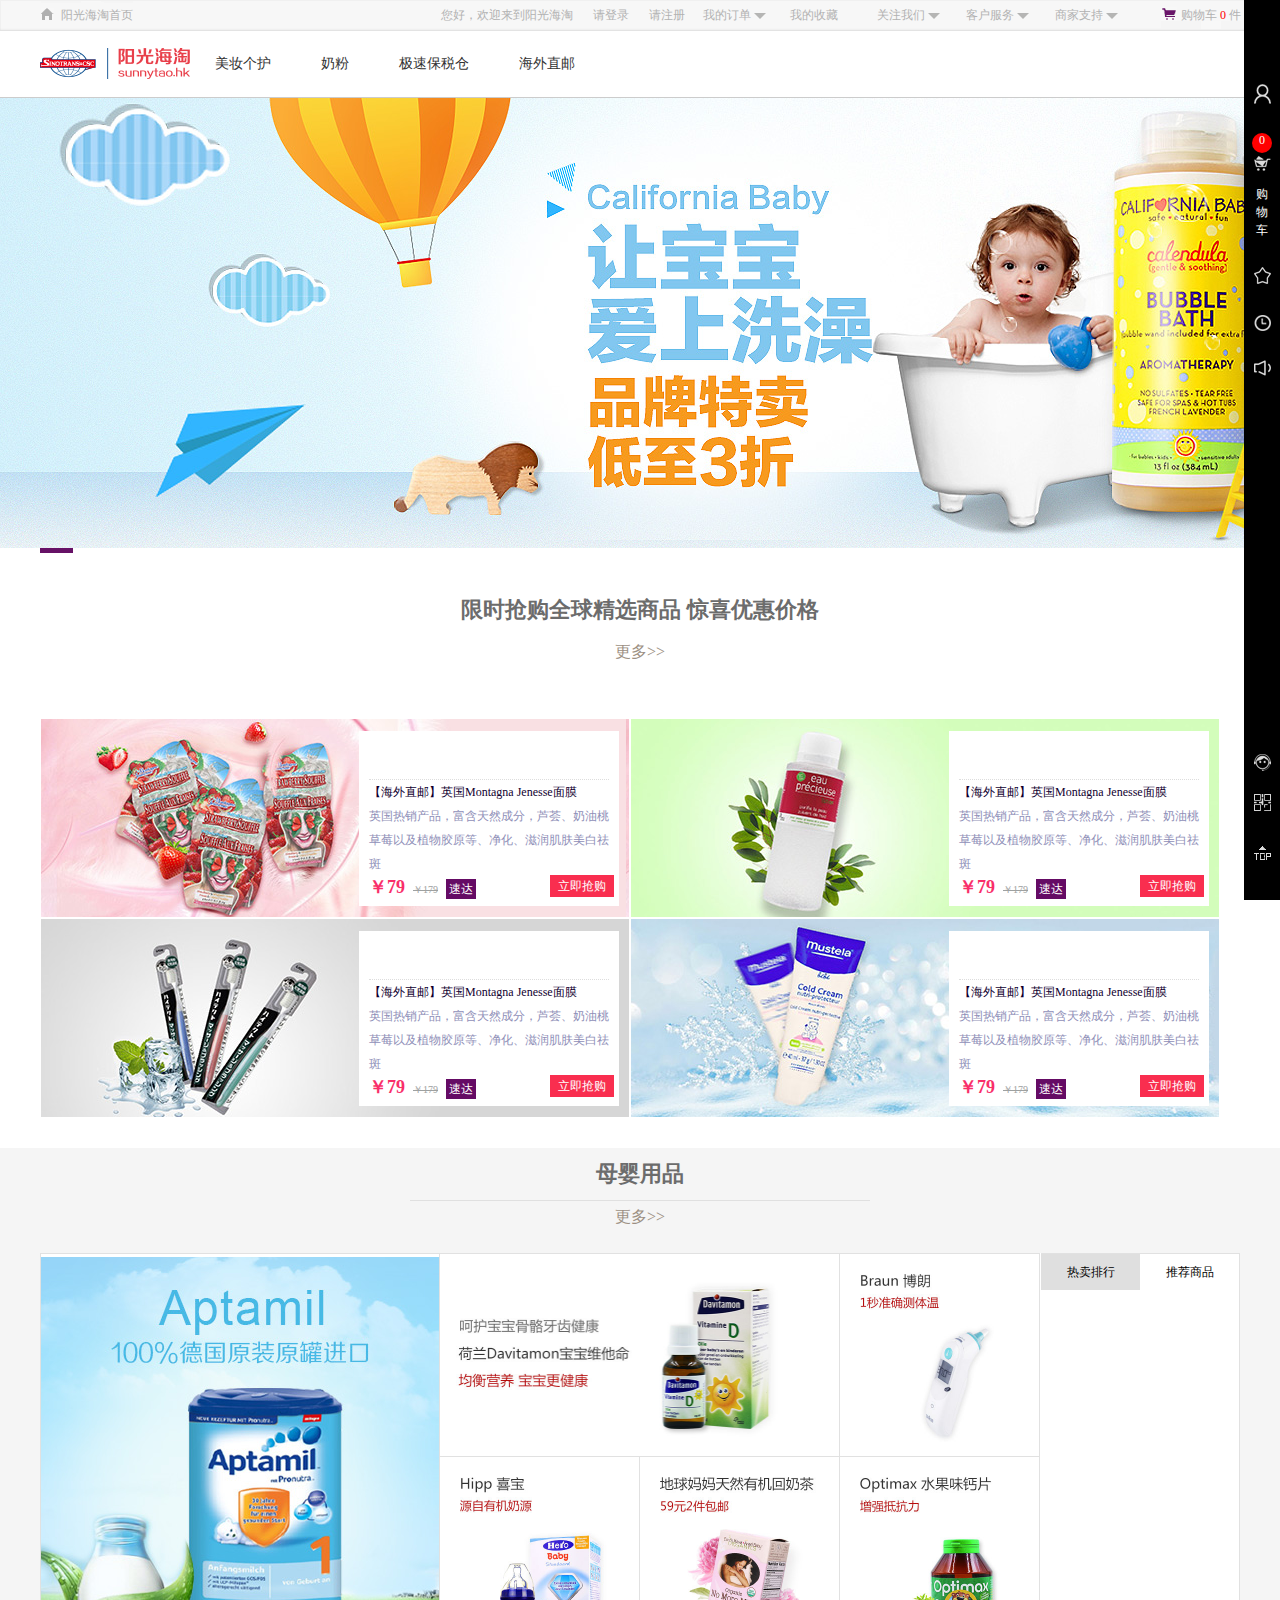
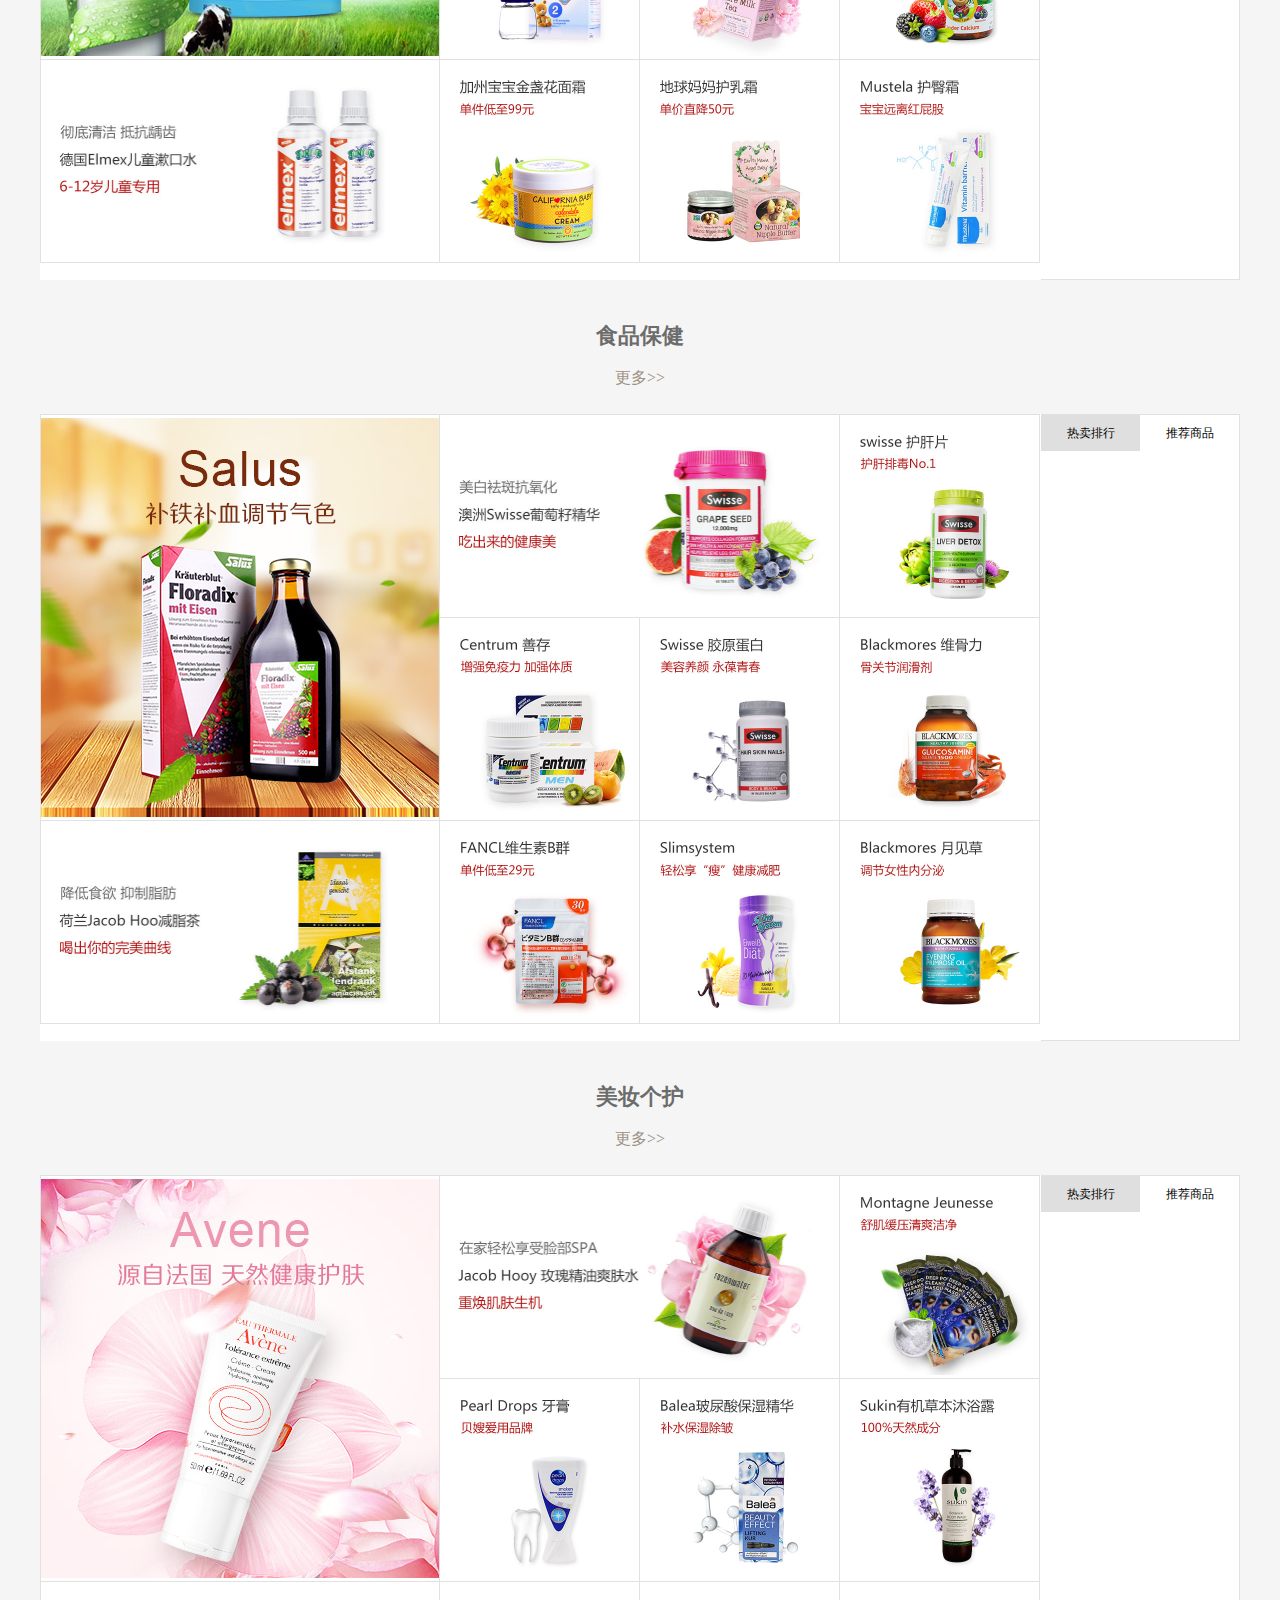
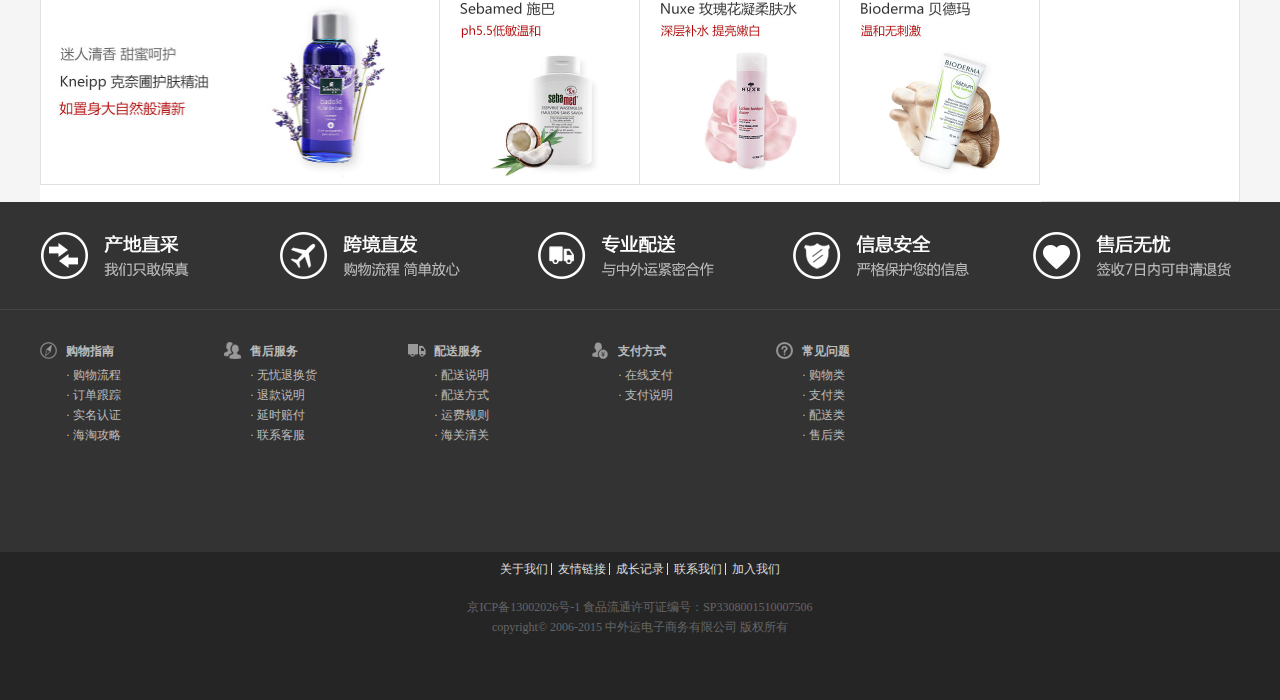
==== commit f4f4a6bf: "基本功能实现" ====
--- a/src/index.html
+++ b/src/index.html
@@ -14,8 +14,8 @@
 			<p class="left topLeft"><a href="index.html">阳光海淘首页</a></p>
 			<div class="right topRight">
 				<span class="left">您好，欢迎来到阳光海淘</span>
-				<a class="left" href="html/login.html">请登录</a>
-				<a class="left" href="html/register.html">请注册</a>
+				<a id="pleaselogin" class="left" href="html/denglu.html">请登录</a>
+				<a class="left" href="html/zhuce.html">请注册</a>
 				<ul class="left dingdan">
 					<li>我的订单
 						<span class="triangle"></span>
@@ -52,7 +52,7 @@
 						</div>
 					</li>
 				</ul>
-				<p class="left shoppingCart">购物车 <span id="goodsNum"> 0 </span> 件</p>
+				<a href="html/gouwuche.html" class="left shoppingCart">购物车 <span class="goodsNum"> 0 </span> 件</a>
 			</div>
 		</div>
 	</div>
@@ -62,7 +62,7 @@
 		<h1 class="logo left"><a href="index.html"><img src="img/logo.png" alt=""></a></h1>
 		<ul class="left nav">
 			<li>
-				<a href="">美妆个护</a>
+				<a href="html/meizhuanggehu.html">美妆个护</a>
 				<div class="listBottom"></div>
 			</li>
 			<li>
@@ -432,7 +432,34 @@
 			</ul>
 		</div>
 	</div>
+	<div class="copyright">
+		<p>
+			<a href="">关于我们</a>
+			<a href="">友情链接</a>
+			<a href="">成长记录</a>
+			<a href="">联系我们</a>
+			<a href="" class="bordright0">加入我们</a>
+		</p>
+		<span>
+			京ICP备13002026号-1  食品流通许可证编号：SP3308001510007506 <br>
+				copyright© 2006-2015 中外运电子商务有限公司  版权所有
+		</span>
+	</div>
 </footer>
+<div class="sidebar">
+		<a href="" class="user"><img src="img/side1.png" alt=""></a>
+		<div class="gouwuche">
+			 <span class="sidegoodsNum goodsNum" >0</span>
+			 <img src="img/sidecar.png" alt="">
+			 <p>购<br>物<br>车</p>
+		</div>
+		<a href="" class="shoucang"><img src="img/side2.png" alt=""></a>
+		<a href="" class="jilu"><img src="img/side3.png" alt=""></a>
+		<a href="" class="tongzhi"><img src="img/side4.png" alt=""></a>
+		<a href="" class="kefu"><img src="img/side5.png" alt=""></a>
+		<a href="" class="erwei"><img src="img/side6.png" alt=""></a>
+		<a href="" class="zhiding"><img src="img/side7.png" alt=""></a>
+</div>
 </body>
 <script src="js/nav.js"></script>
 <script src="js/index.js"></script>
--- a/src/css/style.css
+++ b/src/css/style.css
@@ -2,9 +2,10 @@
 a{text-decoration:none;}
 img{border:none;}
 ul,ol,li{ list-style:none;}
-body{font:12px "微软雅黑";height:5000px;width:100%;overflow-x: hidden;}
+body{font:12px "微软雅黑";width:100%;overflow-x: hidden;}
 .left{ float:left;}
 .right{ float:right;}
+.clear{clear:both;}
 .triangle{ 
 	width:0;
 	height:0;
@@ -29,8 +30,8 @@
 .top li:hover .subList{
 	display: block;
 }
-
-
+.position{ width:1200px;margin: 0 auto; color: #999;}
+.position a{color: #333333;}
 /* top */
 .topWrap{width:100%;height:29px;border:1px solid #f0f0f0;background: #f7f7f7;}
 .top{width:1200px;height:29px;margin:0 auto;line-height: 28px;color: #b2b2b2;}
@@ -45,7 +46,7 @@
 .subList{position: absolute;border: 1px solid #d4d4d4;border-top:0;top:30px;left:-1px;padding:0 3px;display: none;margin-top:-2px;}
 .subList a{display: block;width:64px;height:30px;margin:0;background: #fff;line-height: 30px;border:1px;}
 /* nav */
-nav{width:100%;background: #fff;box-shadow: 0 3px 3px 1px #e1e1e1;z-index:10;}
+nav{width:100%;background: #fff;box-shadow: 0 3px 3px 3px #ccc;z-index:10;}
 nav>div{width:1200px;height:66px;margin:0 auto;}
 .logo{padding-top:10px;}
 .nav{position: relative;}
@@ -55,6 +56,7 @@
 .nav .subNav{width:800px;height:280px;position:absolute;left:0px;top:66px;display:none;z-index: 2;background:rgba(255,255,255,0.85);}
 .subNav ul{float:left;width:120px;height:260px;margin:10px 0;padding-left:30px;border-right:1px dotted #dadada;}
 .subNav ul a{display:block;width:120px;height:26px;line-height: 26px;color: #97989a;padding:0;font-size: 10px;}
+.goodsNum{color: red}
 /*footer*/
 footer{width:100%;background: #333;}
 .footerpic{margin: 0 auto; display: block;padding:30px 0;}
@@ -69,6 +71,26 @@
 .footList3{background: url(img/footpic3.png) no-repeat;}
 .footList4{background: url(img/footpic4.png) no-repeat;}
 .footList5{background: url(img/footpic5.png) no-repeat;}
+.copyright{width:100%;background: #252525;height:148px;text-align: center;}
+.copyright p{margin: 0 auto;width:350px;padding:10px 0 20px 0;}
+.copyright p a{display:inline-block; height:12px; color: #ddd;padding:0 3px; border-right:1px solid #ddd;line-height: 12px;}
+.copyright .bordright0{border-right:0;}
+.copyright span{display:block;width:400px;margin: 0 auto;line-height: 20px;color: #666;}
+/*sidebar*/
+.sidebar{width:36px;height:100%;position: fixed;right:0;top:0;z-index: 10;background: #000;}
+.sidebar>*{position: absolute;display:block;width:36px;text-align: center;}
+.sidebar>*:hover{background: #616;}
+.sidebar>a{height:35px;}
+.user{ top:84px;left:0;}
+.gouwuche{top:133px;}
+.shoucang{top:258px;}
+.jilu{top:305px;}
+.tongzhi{top:350px;}
+.kefu{bottom:120px;}
+.erwei{bottom:80px;}
+.zhiding{bottom:30px;}
+.gouwuche>span{display: block;width:20px;height:20px;border-radius: 20px;background: #f00;margin:0 auto;color: #fff;}
+.gouwuche>p{ color: #fff;text-align: center;line-height: 18px;}
 
 
 
@@ -79,5 +101,3 @@
 
 
 
-
-
--- a/src/css/index.css
+++ b/src/css/index.css
@@ -36,4 +36,4 @@
 .chanpinzhanshi .bigTd img{width:398px;}
 .chanpinright{width:198px;min-height: 625px;border:1px solid #e1e1e1;border-left:0;}
 .tuijian p{float:left;width:50%;height:36px;text-align: center;line-height: 36px;}
-.huisexuanzhong{background: #dfdfdf}+.huisexuanzhong{background: #dfdfdf}
